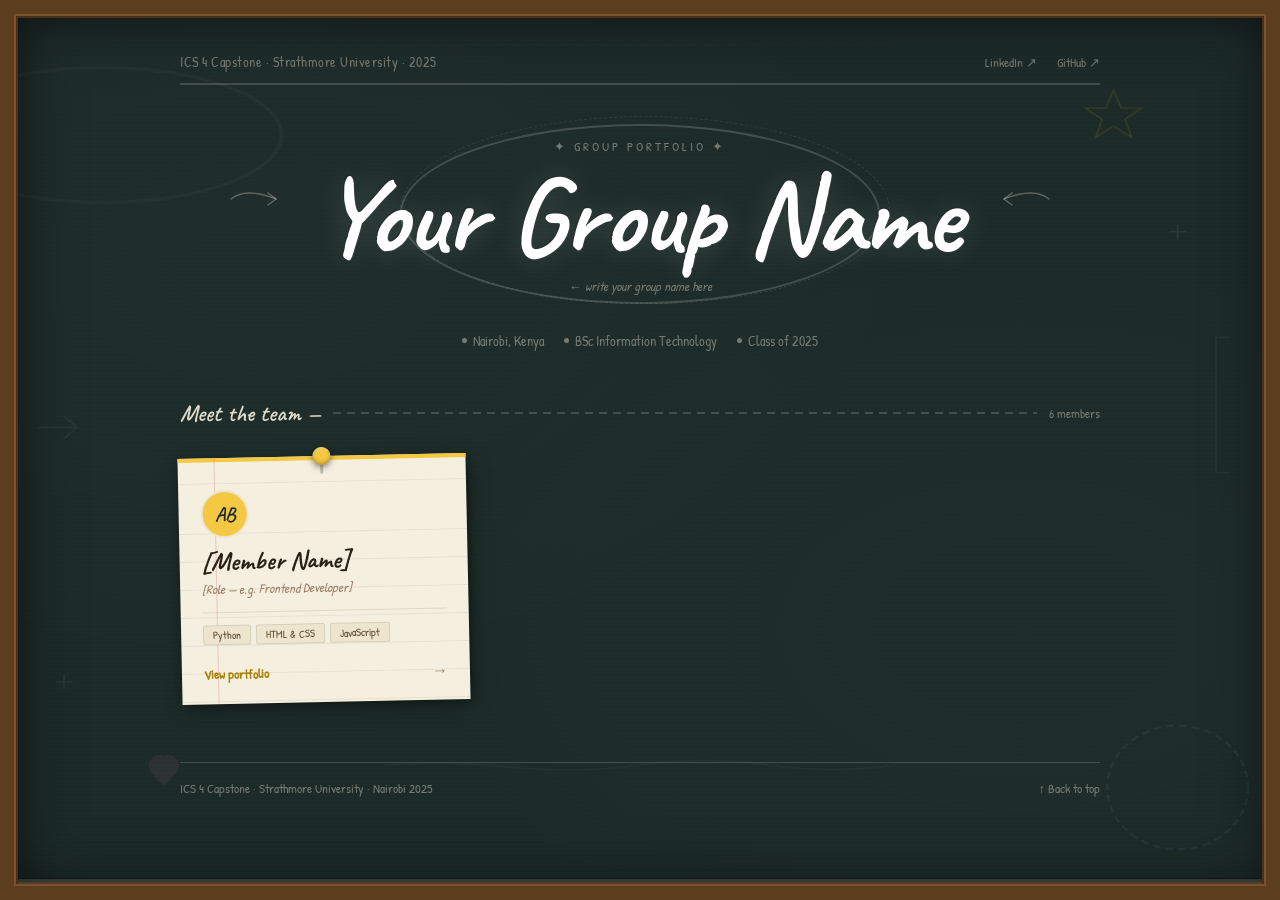
==== index.html @ 607062dc "Adding the index file" ====
<!DOCTYPE html>
<html lang="en">
<head>
  <meta charset="UTF-8">
  <meta name="viewport" content="width=device-width, initial-scale=1.0">
  <title>ICS 4 Capstone 2025 — Group Portfolio</title>
  <link rel="preconnect" href="https://fonts.googleapis.com">
  <link rel="preconnect" href="https://fonts.gstatic.com" crossorigin>
  <link href="https://fonts.googleapis.com/css2?family=Caveat:wght@400;500;600;700&family=Karla:ital,wght@0,300;0,400;0,500;0,600;1,300;1,400&family=Patrick+Hand&display=swap" rel="stylesheet">
  <style>
    *, *::before, *::after { box-sizing: border-box; margin: 0; padding: 0; }

    :root {
      --board:     #1C2B28;
      --board2:    #243330;
      --board3:    #2D3E3A;
      --chalk:     rgba(245,239,224,0.90);
      --chalk-dim: rgba(245,239,224,0.40);
      --chalk-faint: rgba(245,239,224,0.18);
      --card:      #F5EFE0;
      --card2:     #EDE5CE;
      --card-ink:  #2A1F14;
      --card-ink2: #5C4A35;
      --card-ink3: #9C8068;

      /* Chalk colours — one per member */
      --k1: #F4C842;   /* yellow chalk  */
      --k2: #F07B5A;   /* orange chalk  */
      --k3: #82D9B4;   /* mint chalk    */
      --k4: #8BBFE8;   /* blue chalk    */
      --k5: #D98BE0;   /* lavender chalk*/
      --k6: #F08BA8;   /* pink chalk    */
    }

    html { scroll-behavior: smooth; }

    body {
      font-family: 'Karla', system-ui, sans-serif;
      background: var(--board);
      color: var(--chalk);
      min-height: 100vh;
      -webkit-font-smoothing: antialiased;
      overflow-x: hidden;
      /* Chalkboard texture: subtle noise via repeating gradients */
      background-image:
        radial-gradient(ellipse at 20% 30%, rgba(255,255,255,0.015) 0%, transparent 50%),
        radial-gradient(ellipse at 80% 70%, rgba(255,255,255,0.010) 0%, transparent 50%),
        repeating-linear-gradient(
          0deg,
          transparent,
          transparent 3px,
          rgba(255,255,255,0.006) 3px,
          rgba(255,255,255,0.006) 4px
        );
    }

    /* ── CHALK SMUDGE LAYER (decorative bg marks) ───────────────────────────── */
    .smudges {
      position: fixed;
      inset: 0;
      pointer-events: none;
      z-index: 0;
      overflow: hidden;
    }

    /* ── BOARD FRAME ─────────────────────────────────────────────────────────── */
    /* Wooden frame effect — border + inner shadow */
    body::before {
      content: '';
      position: fixed;
      inset: 0;
      box-shadow:
        inset 0 0 0 14px #5C3D1E,
        inset 0 0 0 16px #7A5230,
        inset 0 0 0 18px #4A3018,
        inset 18px 18px 60px rgba(0,0,0,0.5),
        inset -18px -18px 60px rgba(0,0,0,0.35);
      pointer-events: none;
      z-index: 200;
    }

    /* ── CHALK TRAY LINE at bottom ───────────────────────────────────────────── */
    body::after {
      content: '';
      position: fixed;
      bottom: 18px; left: 18px; right: 18px;
      height: 3px;
      background: rgba(245,239,224,0.12);
      box-shadow: 0 2px 0 rgba(245,239,224,0.06), 0 -1px 0 rgba(0,0,0,0.3);
      z-index: 201;
    }

    /* ── MAIN WRAP ───────────────────────────────────────────────────────────── */
    .board-wrap {
      position: relative;
      z-index: 5;
      max-width: 1000px;
      margin: 0 auto;
      padding: 52px 40px 72px;
    }

    /* ── HEADER — chalked programme label ────────────────────────────────────── */
    .board-header {
      display: flex;
      align-items: center;
      justify-content: space-between;
      margin-bottom: 12px;
      padding-bottom: 12px;
      border-bottom: 2px solid var(--chalk-faint);
    }

    .prog-label {
      font-family: 'Patrick Hand', cursive;
      font-size: 14px;
      color: var(--chalk-dim);
      letter-spacing: 0.5px;
    }

    .header-links {
      display: flex;
      gap: 20px;
    }

    .header-link {
      font-family: 'Patrick Hand', cursive;
      font-size: 13px;
      color: var(--chalk-dim);
      text-decoration: none;
      position: relative;
    }

    /* Chalk underline on hover */
    .header-link::after {
      content: '';
      position: absolute;
      bottom: -2px; left: 0; right: 0;
      height: 1.5px;
      background: var(--chalk-dim);
      transform: scaleX(0);
      transition: transform 0.2s;
    }
    .header-link:hover { color: var(--chalk); }
    .header-link:hover::after { transform: scaleX(1); }

    /* ── GROUP NAME — centrepiece ─────────────────────────────────────────────── */
    .centrepiece {
      text-align: center;
      padding: 40px 20px 36px;
      position: relative;
    }

    /* Decorative chalk circle behind group name */
    .centrepiece::before {
      content: '';
      position: absolute;
      top: 50%; left: 50%;
      transform: translate(-50%, -50%);
      width: min(480px, 90%);
      height: 180px;
      border: 2px solid var(--chalk-faint);
      border-radius: 50%;
    }

    /* Second wobbly circle — slightly offset, hand-drawn feel */
    .centrepiece::after {
      content: '';
      position: absolute;
      top: 50%; left: 50%;
      transform: translate(-49%, -52%);
      width: min(490px, 92%);
      height: 188px;
      border: 1px dashed rgba(245,239,224,0.10);
      border-radius: 50%;
    }

    .centre-kicker {
      font-family: 'Patrick Hand', cursive;
      font-size: 13px;
      color: var(--chalk-dim);
      letter-spacing: 3px;
      text-transform: uppercase;
      margin-bottom: 6px;
      position: relative; z-index: 2;
    }

    .group-name {
      font-family: 'Caveat', cursive;
      font-size: clamp(56px, 11vw, 110px);
      font-weight: 700;
      color: #FFFFFF;
      line-height: 1.0;
      letter-spacing: -1px;
      position: relative; z-index: 2;
      /* Chalk texture: slight text-shadow layering */
      text-shadow:
        0 0 30px rgba(255,255,255,0.15),
        1px 1px 0 rgba(255,255,255,0.04),
        -1px -1px 0 rgba(0,0,0,0.2);
      margin-bottom: 6px;
    }

    .group-hint {
      font-family: 'Patrick Hand', cursive;
      font-size: 13px;
      color: var(--chalk-dim);
      font-style: italic;
      position: relative; z-index: 2;
    }

    /* ── CHALK DOODLE SVGs (decorative) ──────────────────────────────────────── */
    .doodle {
      position: absolute;
      pointer-events: none;
      z-index: 3;
    }

    /* ── META TAGS row ───────────────────────────────────────────────────────── */
    .meta-row {
      display: flex;
      align-items: center;
      justify-content: center;
      gap: 20px;
      margin: 0 0 48px;
      flex-wrap: wrap;
    }

    .meta-item {
      font-family: 'Patrick Hand', cursive;
      font-size: 14px;
      color: var(--chalk-dim);
      display: flex;
      align-items: center;
      gap: 6px;
    }

    .meta-dot {
      display: inline-block;
      width: 5px; height: 5px;
      border-radius: 50%;
      background: var(--chalk-dim);
      flex-shrink: 0;
    }

    /* ── SECTION LABEL ───────────────────────────────────────────────────────── */
    .section-label-row {
      display: flex;
      align-items: center;
      gap: 12px;
      margin-bottom: 28px;
    }

    .section-label {
      font-family: 'Caveat', cursive;
      font-size: 24px;
      font-weight: 600;
      color: var(--chalk);
      white-space: nowrap;
    }

    .section-rule {
      flex: 1;
      height: 1.5px;
      /* Dashed chalk line */
      background: repeating-linear-gradient(
        90deg,
        var(--chalk-faint) 0px,
        var(--chalk-faint) 8px,
        transparent 8px,
        transparent 14px
      );
    }

    .section-count {
      font-family: 'Patrick Hand', cursive;
      font-size: 13px;
      color: var(--chalk-dim);
    }

    /* ── CARDS GRID ──────────────────────────────────────────────────────────── */
    .cards-grid {
      display: grid;
      grid-template-columns: repeat(auto-fill, minmax(270px, 1fr));
      gap: 28px;
    }

    /* ── CARD — index card pinned to board ───────────────────────────────────── */
    .card {
      background: var(--card);
      position: relative;
      padding: 32px 22px 20px;
      text-decoration: none;
      display: flex;
      flex-direction: column;
      gap: 0;
      /* Slightly rotated — hand-pinned feel. Each card has a different rotation */
      box-shadow:
        2px 3px 12px rgba(0,0,0,0.35),
        4px 6px 24px rgba(0,0,0,0.20);
      transition: transform 0.2s ease, box-shadow 0.2s ease;
    }

    /* Alternating card rotations */
    .card:nth-child(1) { transform: rotate(-1.2deg); }
    .card:nth-child(2) { transform: rotate(0.8deg); }
    .card:nth-child(3) { transform: rotate(-0.5deg); }
    .card:nth-child(4) { transform: rotate(1.5deg); }
    .card:nth-child(5) { transform: rotate(-1.0deg); }
    .card:nth-child(6) { transform: rotate(0.6deg); }

    .card:hover {
      transform: rotate(0deg) translateY(-6px) scale(1.02);
      box-shadow:
        4px 8px 24px rgba(0,0,0,0.45),
        8px 16px 48px rgba(0,0,0,0.25);
      z-index: 10;
    }

    /* Thumbtack — pure CSS pin */
    .card::before {
      content: '';
      position: absolute;
      top: -9px;
      left: 50%;
      transform: translateX(-50%);
      width: 18px;
      height: 18px;
      border-radius: 50%;
      background: var(--pin-col, #F4C842);
      box-shadow:
        0 2px 6px rgba(0,0,0,0.5),
        inset 0 -2px 4px rgba(0,0,0,0.25),
        inset 0 1px 2px rgba(255,255,255,0.4);
      z-index: 5;
    }

    /* Pin shaft shadow */
    .card::after {
      content: '';
      position: absolute;
      top: 8px;
      left: 50%;
      transform: translateX(-50%);
      width: 3px;
      height: 10px;
      background: rgba(0,0,0,0.2);
      border-radius: 0 0 2px 2px;
      z-index: 4;
    }

    /* Coloured top stripe on each card */
    .card-stripe {
      position: absolute;
      top: 0; left: 0; right: 0;
      height: 4px;
      background: var(--pin-col, #F4C842);
    }

    /* Lined paper effect inside card */
    .card-lines {
      position: absolute;
      inset: 0;
      pointer-events: none;
      background: repeating-linear-gradient(
        to bottom,
        transparent,
        transparent 27px,
        rgba(0,0,0,0.06) 27px,
        rgba(0,0,0,0.06) 28px
      );
      background-position: 0 48px;
    }

    /* Red margin line */
    .card-margin {
      position: absolute;
      top: 0; bottom: 0;
      left: 36px;
      width: 1px;
      background: rgba(220,80,80,0.25);
    }

    /* Card content */
    .card-content { position: relative; z-index: 2; }

    /* Avatar + initials */
    .card-avatar {
      width: 48px;
      height: 48px;
      border-radius: 50%;
      background: var(--pin-col, #F4C842);
      display: flex;
      align-items: center;
      justify-content: center;
      font-family: 'Caveat', cursive;
      font-size: 20px;
      font-weight: 700;
      color: var(--board);
      margin-bottom: 10px;
      border: 2px solid var(--card2);
      overflow: hidden;
    }

    .card-avatar img {
      width: 100%; height: 100%;
      object-fit: cover;
      display: block;
    }

    .card-name {
      font-family: 'Caveat', cursive;
      font-size: 26px;
      font-weight: 700;
      color: var(--card-ink);
      line-height: 1.1;
      margin-bottom: 3px;
    }

    .card-role {
      font-family: 'Patrick Hand', cursive;
      font-size: 13px;
      color: var(--card-ink3);
      margin-bottom: 14px;
      font-style: italic;
    }

    .card-divider {
      width: 100%;
      height: 1px;
      background: rgba(0,0,0,0.1);
      margin-bottom: 12px;
    }

    .card-tags {
      display: flex;
      flex-wrap: wrap;
      gap: 5px;
      margin-bottom: 16px;
    }

    .card-tag {
      font-family: 'Patrick Hand', cursive;
      font-size: 11px;
      color: var(--card-ink2);
      background: var(--card2);
      border: 1px solid rgba(0,0,0,0.10);
      padding: 2px 9px;
      border-radius: 2px;
    }

    .card-cta {
      display: flex;
      align-items: center;
      justify-content: space-between;
      margin-top: auto;
      padding-top: 4px;
    }

    .card-cta-text {
      font-family: 'Patrick Hand', cursive;
      font-size: 13px;
      font-weight: 600;
      color: var(--pin-col, #F4C842);
      /* Override yellow on cream */
      filter: brightness(0.65) saturate(1.4);
    }

    .card-arrow {
      font-family: 'Karla', sans-serif;
      font-size: 16px;
      color: var(--card-ink3);
      transition: transform 0.15s;
    }

    .card:hover .card-arrow { transform: translateX(4px); }

    /* ── FOOTER ──────────────────────────────────────────────────────────────── */
    .board-footer {
      margin-top: 60px;
      padding-top: 16px;
      border-top: 1.5px solid var(--chalk-faint);
      display: flex;
      align-items: center;
      justify-content: space-between;
      flex-wrap: wrap;
      gap: 10px;
    }

    .footer-copy {
      font-family: 'Patrick Hand', cursive;
      font-size: 13px;
      color: var(--chalk-dim);
    }

    .footer-back {
      font-family: 'Patrick Hand', cursive;
      font-size: 13px;
      color: var(--chalk-dim);
      text-decoration: none;
    }

    .footer-back:hover { color: var(--chalk); }

    /* ── RESPONSIVE ──────────────────────────────────────────────────────────── */
    @media (max-width: 600px) {
      .board-wrap { padding: 40px 24px 60px; }
      .cards-grid { grid-template-columns: 1fr; gap: 36px; }
      .centrepiece::before, .centrepiece::after { display: none; }
    }

    @media (prefers-reduced-motion: reduce) {
      .card { transition: none; transform: none !important; }
      .card-arrow { transition: none; }
      .header-link::after { transition: none; }
    }
  </style>
</head>
<body>

<!-- Smudge layer -->
<div class="smudges" aria-hidden="true">
  <!-- Chalk smudges — large blurred SVG marks -->
  <svg width="100%" height="100%" viewBox="0 0 1000 800" preserveAspectRatio="none" opacity="0.4">
    <!-- Top-left chalk smudge -->
    <ellipse cx="80" cy="120" rx="140" ry="60" fill="none" stroke="rgba(245,239,224,0.08)" stroke-width="3"/>
    <!-- Star doodle top-right -->
    <path d="M870 80 L876 96 L892 96 L879 106 L884 122 L870 112 L856 122 L861 106 L848 96 L864 96 Z"
          fill="none" stroke="rgba(244,200,66,0.25)" stroke-width="1.5"/>
    <!-- Arrow doodle left side -->
    <path d="M30 380 L60 380 M50 370 L60 380 L50 390" stroke="rgba(245,239,224,0.15)" stroke-width="1.5" fill="none" stroke-linecap="round"/>
    <!-- Underline squiggle centre-bottom -->
    <path d="M300 680 Q350 676 400 682 Q450 688 500 680 Q550 672 600 680 Q650 688 700 680"
          stroke="rgba(245,239,224,0.10)" stroke-width="1.5" fill="none"/>
    <!-- Circle doodle bottom-right -->
    <circle cx="920" cy="700" r="55" fill="none" stroke="rgba(139,191,232,0.18)" stroke-width="2" stroke-dasharray="6 4"/>
    <!-- Plus marks -->
    <path d="M920 200 L920 212 M914 206 L926 206" stroke="rgba(245,239,224,0.18)" stroke-width="1.5" stroke-linecap="round"/>
    <path d="M50 600 L50 612 M44 606 L56 606" stroke="rgba(245,239,224,0.15)" stroke-width="1.5" stroke-linecap="round"/>
    <!-- Dotted line top -->
    <line x1="200" y1="40" x2="700" y2="40" stroke="rgba(245,239,224,0.07)" stroke-width="1" stroke-dasharray="4 6"/>
    <!-- Small hearts -->
    <path d="M140 680 C140 675 133 668 128 672 C123 668 116 675 116 680 C116 688 128 698 128 698 C128 698 140 688 140 680Z"
          fill="rgba(240,139,168,0.20)"/>
    <!-- Bracket doodle -->
    <path d="M960 300 L950 300 L950 420 L960 420" stroke="rgba(245,239,224,0.10)" stroke-width="1.5" fill="none" stroke-linecap="round"/>
  </svg>
</div>

<div class="board-wrap">

  <!-- Header -->
  <header class="board-header">
    <span class="prog-label">ICS 4 Capstone · Strathmore University · 2025</span>
    <nav class="header-links">
      <a href="[Your LinkedIn URL]" target="_blank" rel="noopener" class="header-link">LinkedIn ↗</a>
      <a href="https://github.com/[your-username]" target="_blank" rel="noopener" class="header-link">GitHub ↗</a>
    </nav>
  </header>

  <!-- Centrepiece group name -->
  <div class="centrepiece">

    <!-- Chalk doodle arrows flanking the name -->
    <svg class="doodle" style="left:5%;top:35%;width:60px;height:40px" viewBox="0 0 60 40" fill="none" aria-hidden="true">
      <path d="M5 20 Q20 8 50 20" stroke="rgba(245,239,224,0.3)" stroke-width="1.5" stroke-linecap="round"/>
      <path d="M42 14 L50 20 L42 26" stroke="rgba(245,239,224,0.3)" stroke-width="1.5" stroke-linecap="round" stroke-linejoin="round"/>
    </svg>
    <svg class="doodle" style="right:5%;top:35%;width:60px;height:40px" viewBox="0 0 60 40" fill="none" aria-hidden="true">
      <path d="M55 20 Q40 8 10 20" stroke="rgba(245,239,224,0.3)" stroke-width="1.5" stroke-linecap="round"/>
      <path d="M18 14 L10 20 L18 26" stroke="rgba(245,239,224,0.3)" stroke-width="1.5" stroke-linecap="round" stroke-linejoin="round"/>
    </svg>

    <p class="centre-kicker">✦ Group Portfolio ✦</p>

    <!--
      ╔════════════════════════════════════════════════════╗
      ║  Replace "Your Group Name" with your group name.  ║
      ║  Keep it short — 1 to 3 words works best.         ║
      ╚════════════════════════════════════════════════════╝
    -->
    <h1 class="group-name">Your Group Name</h1>
    <p class="group-hint">← write your group name here</p>
  </div>

  <!-- Meta info row -->
  <div class="meta-row">
    <span class="meta-item"><span class="meta-dot"></span> Nairobi, Kenya</span>
    <span class="meta-item"><span class="meta-dot"></span> BSc Information Technology</span>
    <span class="meta-item"><span class="meta-dot"></span> Class of 2025</span>
  </div>

  <!-- Section label -->
  <div class="section-label-row">
    <span class="section-label">Meet the team —</span>
    <div class="section-rule" aria-hidden="true"></div>
    <!--
      Update the number below to match how many members are in your group
    -->
    <span class="section-count">6 members</span>
  </div>

  <!-- Cards grid -->
  <!--
    ╔═══════════════════════════════════════════════════════════════════╗
    ║  HOW TO CUSTOMISE EACH CARD:                                     ║
    ║  1. Change --pin-col to any colour for the thumbtack + stripe    ║
    ║  2. Change the two-letter initials inside .card-avatar           ║
    ║  3. Replace [Member Name], [Role], and the tech tags             ║
    ║  4. Update href to that member's about-me.html file              ║
    ║  5. To add a real photo: put <img> inside .card-avatar           ║
    ╚═══════════════════════════════════════════════════════════════════╝
  -->
  <div class="cards-grid">

    <!-- Member 1 -->
    <a class="card" href="member-1/about-me.html" style="--pin-col: var(--k1)">
      <div class="card-stripe"></div>
      <div class="card-lines" aria-hidden="true"></div>
      <div class="card-margin" aria-hidden="true"></div>
      <div class="card-content">
        <div class="card-avatar">AB</div>
        <p class="card-name">[Member Name]</p>
        <p class="card-role">[Role — e.g. Frontend Developer]</p>
        <div class="card-divider"></div>
        <div class="card-tags">
          <span class="card-tag">Python</span>
          <span class="card-tag">HTML & CSS</span>
          <span class="card-tag">JavaScript</span>
        </div>
        <div class="card-cta">
          <span class="card-cta-text">View portfolio</span>
          <span class="card-arrow">→</span>
        </div>
      </div>
    </a>

    

  </div><!-- /cards-grid -->

  <!-- Footer -->
  <footer class="board-footer">
    <span class="footer-copy">ICS 4 Capstone · Strathmore University · Nairobi 2025</span>
    <a href="#" class="footer-back">↑ Back to top</a>
  </footer>

</div><!-- /board-wrap -->

</body>
</html>
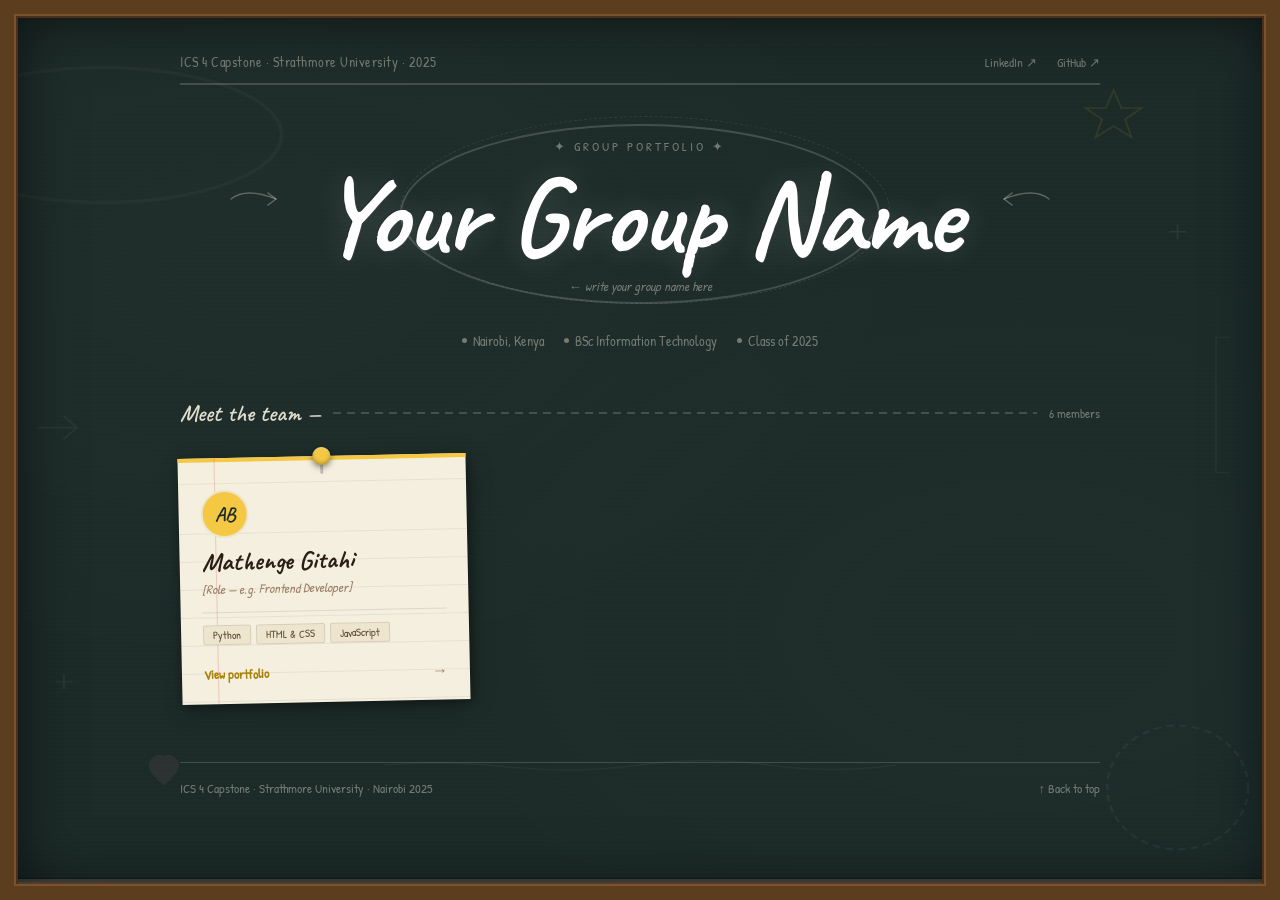
==== commit 4cdd17a1: "Adding my profile to the index" ====
--- a/index.html
+++ b/index.html
@@ -612,13 +612,13 @@
   <div class="cards-grid">
 
     <!-- Member 1 -->
-    <a class="card" href="member-1/about-me.html" style="--pin-col: var(--k1)">
+    <a class="card" href="mathenge_profile.html" style="--pin-col: var(--k1)">
       <div class="card-stripe"></div>
       <div class="card-lines" aria-hidden="true"></div>
       <div class="card-margin" aria-hidden="true"></div>
       <div class="card-content">
         <div class="card-avatar">AB</div>
-        <p class="card-name">[Member Name]</p>
+        <p class="card-name">Mathenge Gitahi</p>
         <p class="card-role">[Role — e.g. Frontend Developer]</p>
         <div class="card-divider"></div>
         <div class="card-tags">
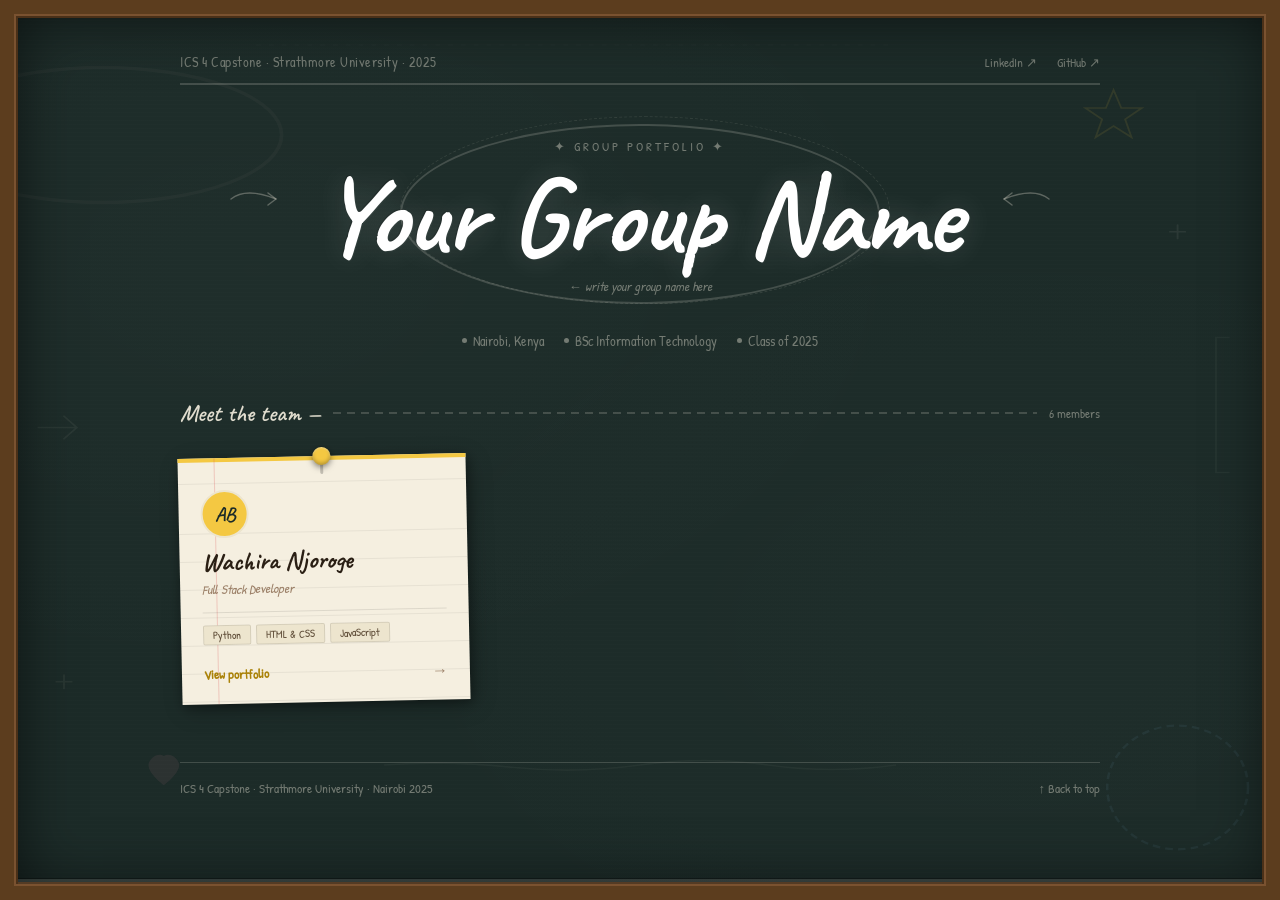
==== commit 7d6150c2: "Update Member Details: Wachira Njoroge" ====
--- a/index.html
+++ b/index.html
@@ -612,14 +612,14 @@
   <div class="cards-grid">
 
     <!-- Member 1 -->
-    <a class="card" href="mathenge_profile.html" style="--pin-col: var(--k1)">
+    <a class="card" href="Wachira_profile.html" style="--pin-col: var(--k1)">
       <div class="card-stripe"></div>
       <div class="card-lines" aria-hidden="true"></div>
       <div class="card-margin" aria-hidden="true"></div>
       <div class="card-content">
         <div class="card-avatar">AB</div>
-        <p class="card-name">Mathenge Gitahi</p>
-        <p class="card-role">[Role — e.g. Frontend Developer]</p>
+        <p class="card-name">Wachira Njoroge</p>
+        <p class="card-role">Full Stack Developer</p>
         <div class="card-divider"></div>
         <div class="card-tags">
           <span class="card-tag">Python</span>
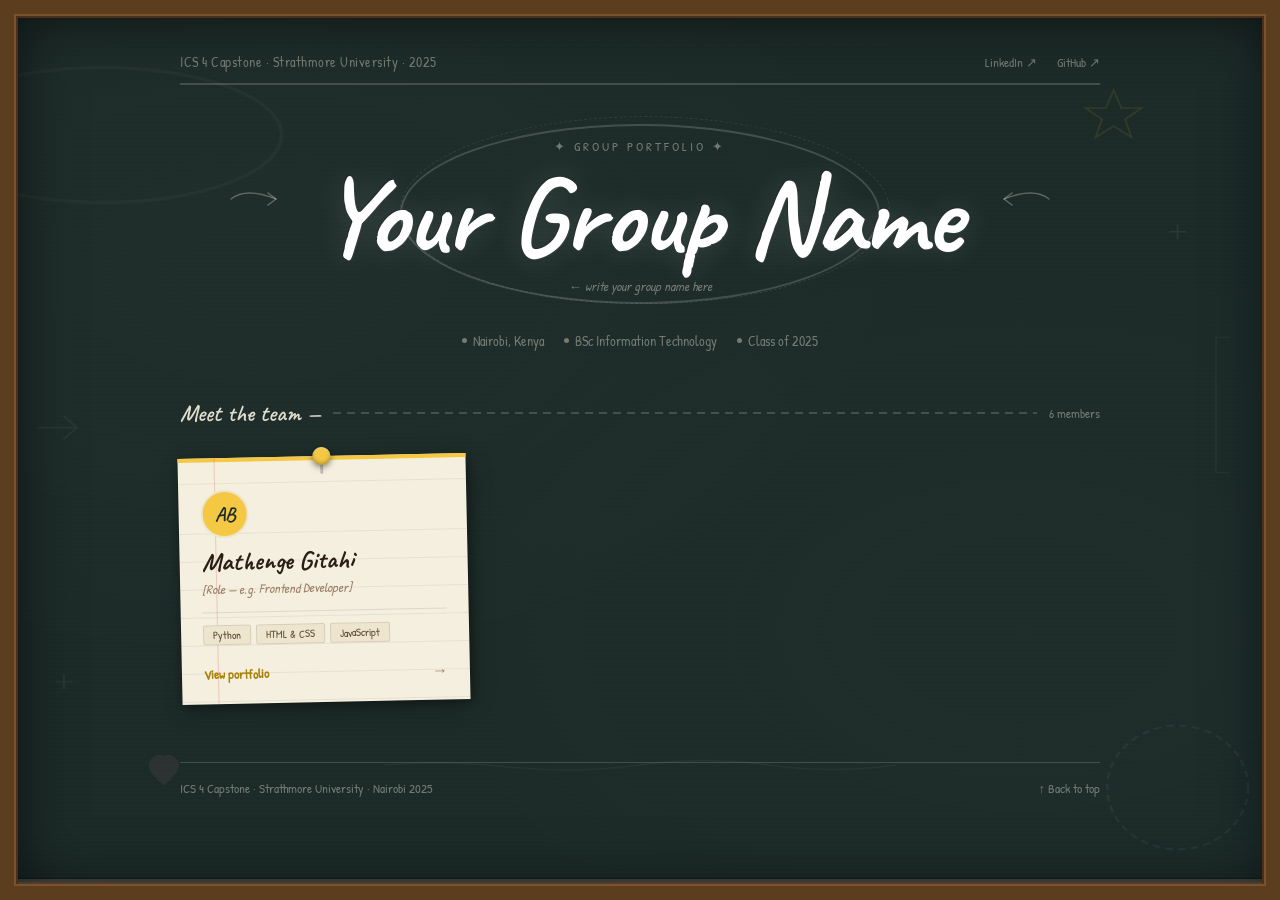
==== commit e2b01062: "Merge pull request #11 from IS-PROJECT-2026/feat/index_mathenge_edits Feat/index mathenge edits" ====
--- a/index.html
+++ b/index.html
@@ -612,14 +612,14 @@
   <div class="cards-grid">
 
     <!-- Member 1 -->
-    <a class="card" href="Wachira_profile.html" style="--pin-col: var(--k1)">
+    <a class="card" href="mathenge_profile.html" style="--pin-col: var(--k1)">
       <div class="card-stripe"></div>
       <div class="card-lines" aria-hidden="true"></div>
       <div class="card-margin" aria-hidden="true"></div>
       <div class="card-content">
         <div class="card-avatar">AB</div>
-        <p class="card-name">Wachira Njoroge</p>
-        <p class="card-role">Full Stack Developer</p>
+        <p class="card-name">Mathenge Gitahi</p>
+        <p class="card-role">[Role — e.g. Frontend Developer]</p>
         <div class="card-divider"></div>
         <div class="card-tags">
           <span class="card-tag">Python</span>
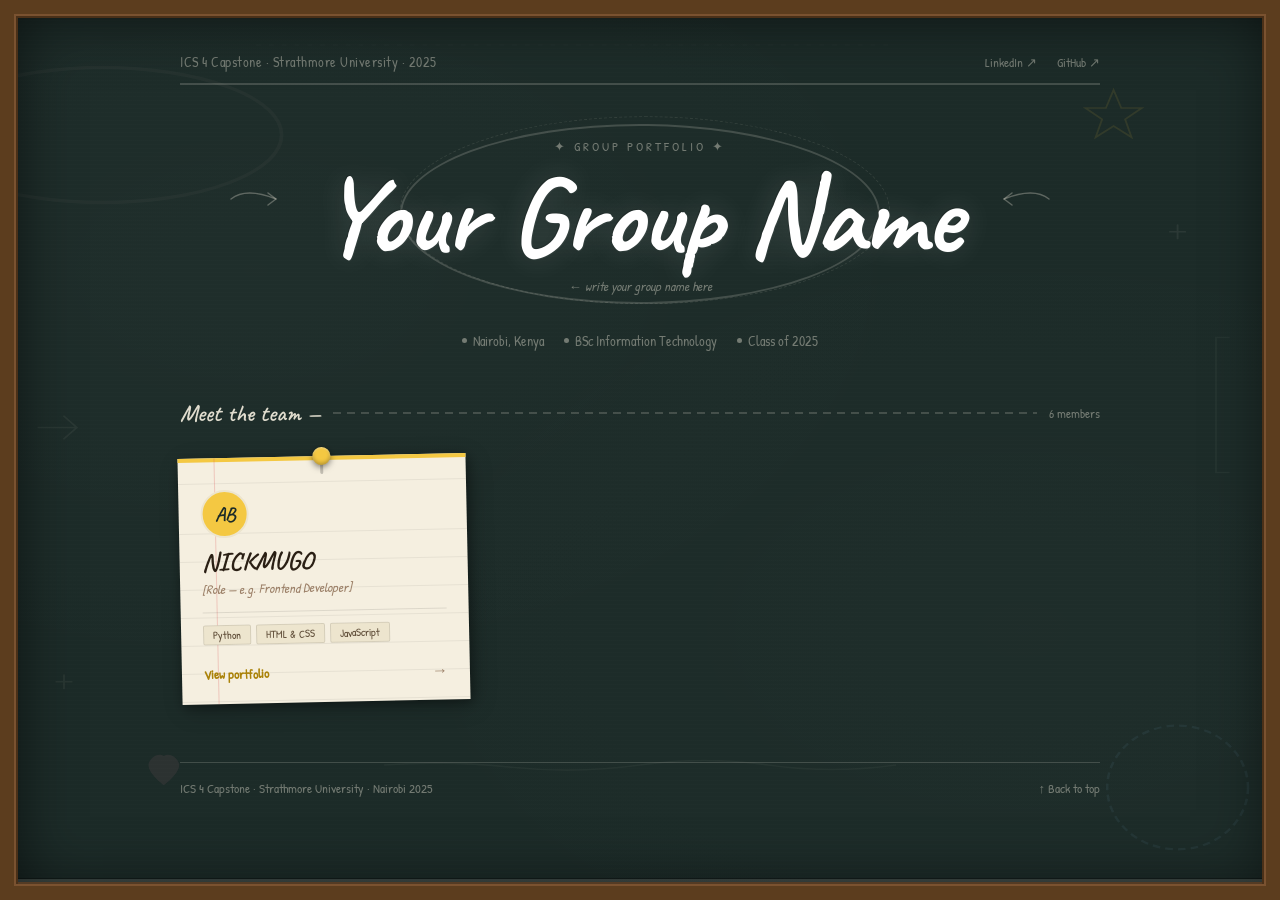
==== commit 6e500ff8: "Update(about_us.html): Update nickmugo_profile link" ====
--- a/index.html
+++ b/index.html
@@ -612,13 +612,13 @@
   <div class="cards-grid">
 
     <!-- Member 1 -->
-    <a class="card" href="mathenge_profile.html" style="--pin-col: var(--k1)">
+    <a class="card" href="nickmugo_profile.html" style="--pin-col: var(--k1)">
       <div class="card-stripe"></div>
       <div class="card-lines" aria-hidden="true"></div>
       <div class="card-margin" aria-hidden="true"></div>
       <div class="card-content">
         <div class="card-avatar">AB</div>
-        <p class="card-name">Mathenge Gitahi</p>
+        <p class="card-name">NICKMUGO</p>
         <p class="card-role">[Role — e.g. Frontend Developer]</p>
         <div class="card-divider"></div>
         <div class="card-tags">
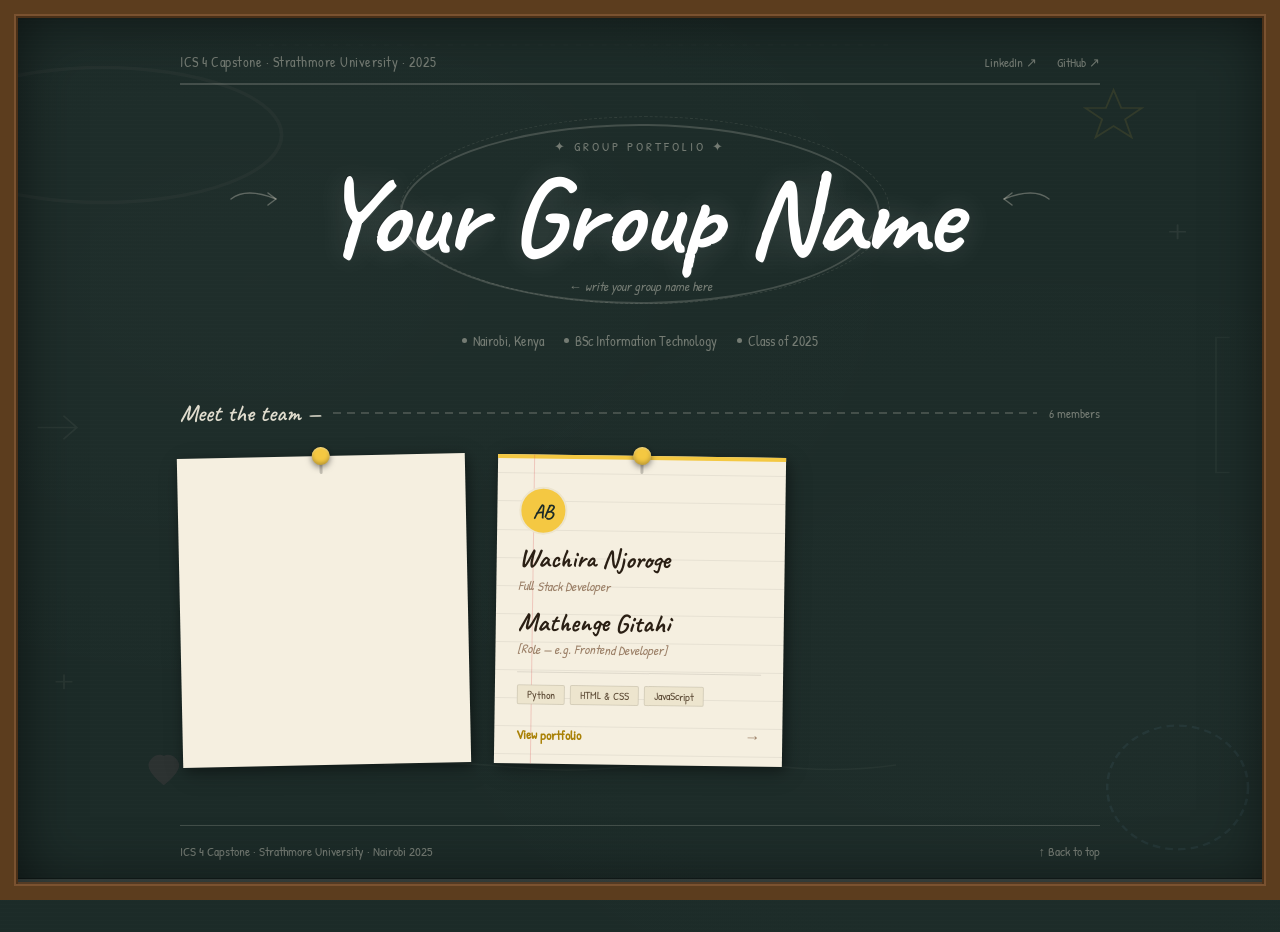
==== commit e2a64e2f: "Merge branch 'main' of https://github.com/IS-PROJECT-2026/MicroGit-Associates into feat/index_wachir" ====
--- a/index.html
+++ b/index.html
@@ -612,13 +612,16 @@
   <div class="cards-grid">
 
     <!-- Member 1 -->
-    <a class="card" href="nickmugo_profile.html" style="--pin-col: var(--k1)">
+    <a class="card" href="Wachira_profile.html" style="--pin-col: var(--k1)">
+    <a class="card" href="mathenge_profile.html" style="--pin-col: var(--k1)">
       <div class="card-stripe"></div>
       <div class="card-lines" aria-hidden="true"></div>
       <div class="card-margin" aria-hidden="true"></div>
       <div class="card-content">
         <div class="card-avatar">AB</div>
-        <p class="card-name">NICKMUGO</p>
+        <p class="card-name">Wachira Njoroge</p>
+        <p class="card-role">Full Stack Developer</p>
+        <p class="card-name">Mathenge Gitahi</p>
         <p class="card-role">[Role — e.g. Frontend Developer]</p>
         <div class="card-divider"></div>
         <div class="card-tags">
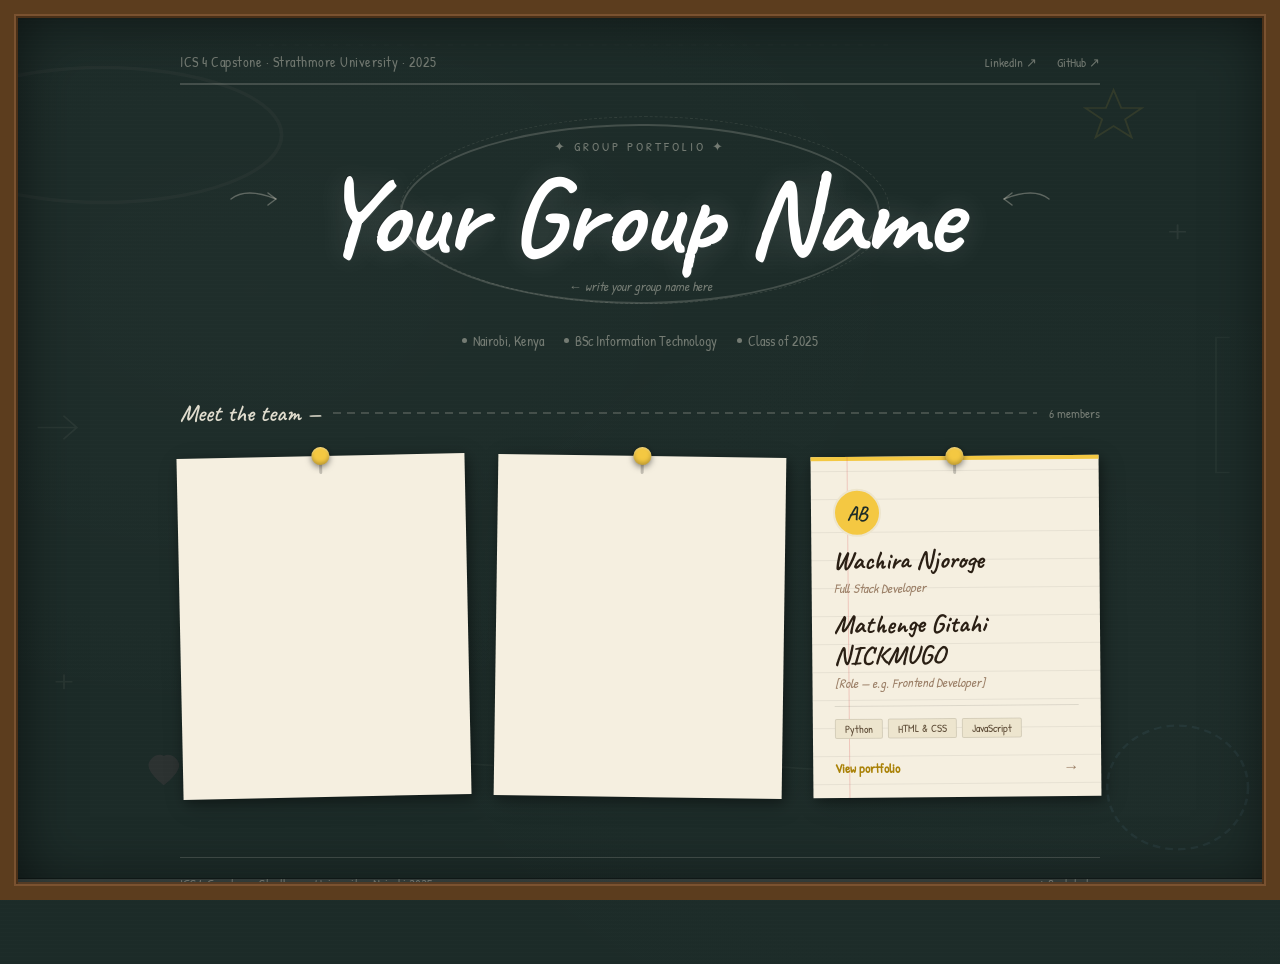
==== commit 23bc4de5: "Merge branch 'main' of https://github.com/IS-PROJECT-2026/MicroGit-Associates into feat/index_wachir" ====
--- a/index.html
+++ b/index.html
@@ -614,6 +614,7 @@
     <!-- Member 1 -->
     <a class="card" href="Wachira_profile.html" style="--pin-col: var(--k1)">
     <a class="card" href="mathenge_profile.html" style="--pin-col: var(--k1)">
+    <a class="card" href="nickmugo_profile.html" style="--pin-col: var(--k1)">
       <div class="card-stripe"></div>
       <div class="card-lines" aria-hidden="true"></div>
       <div class="card-margin" aria-hidden="true"></div>
@@ -622,6 +623,7 @@
         <p class="card-name">Wachira Njoroge</p>
         <p class="card-role">Full Stack Developer</p>
         <p class="card-name">Mathenge Gitahi</p>
+        <p class="card-name">NICKMUGO</p>
         <p class="card-role">[Role — e.g. Frontend Developer]</p>
         <div class="card-divider"></div>
         <div class="card-tags">
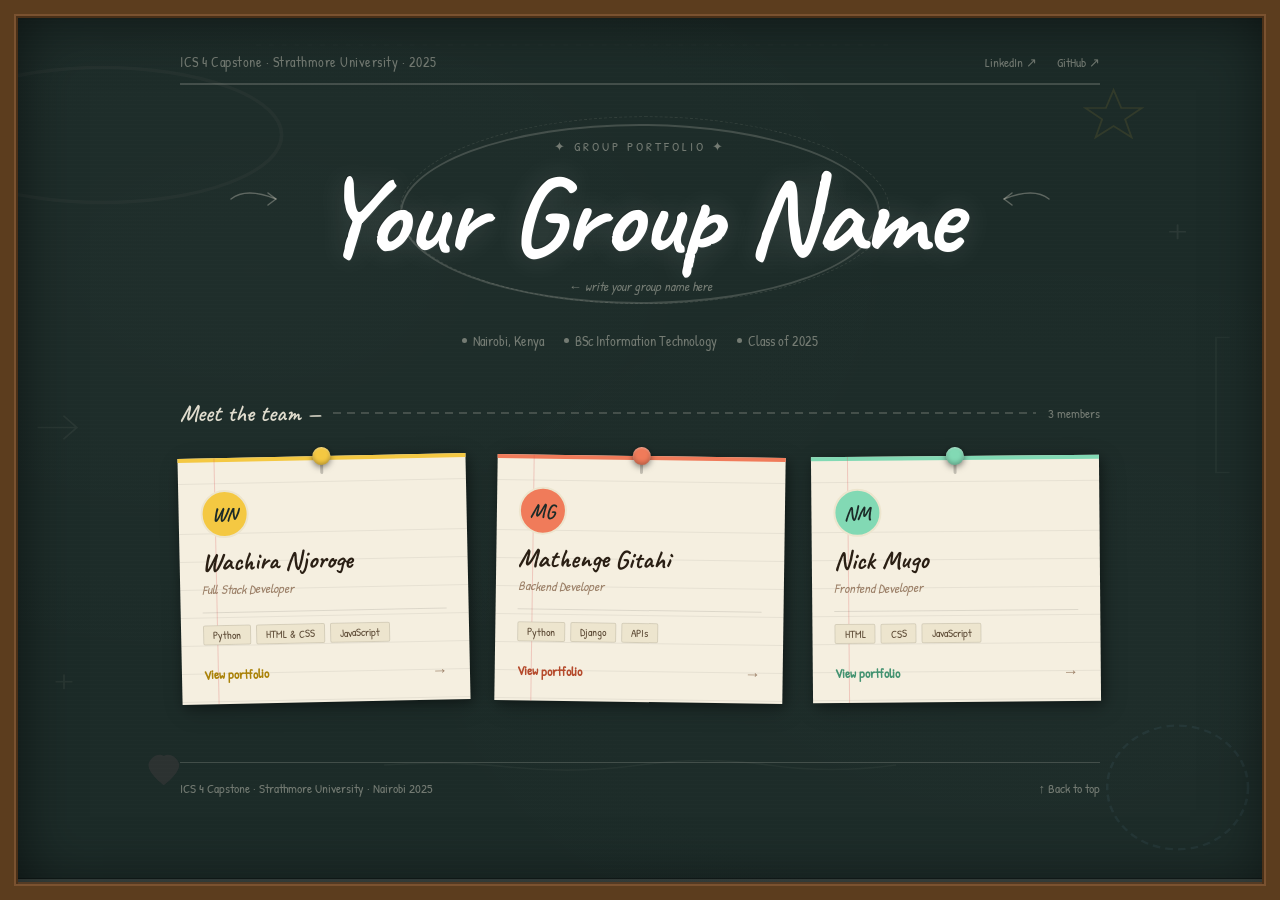
==== commit 48bc11bc: "Update: Split merged cards" ====
--- a/index.html
+++ b/index.html
@@ -595,7 +595,7 @@
     <!--
       Update the number below to match how many members are in your group
     -->
-    <span class="section-count">6 members</span>
+    <span class="section-count">3 members</span>
   </div>
 
   <!-- Cards grid -->
@@ -613,18 +613,13 @@
 
     <!-- Member 1 -->
     <a class="card" href="Wachira_profile.html" style="--pin-col: var(--k1)">
-    <a class="card" href="mathenge_profile.html" style="--pin-col: var(--k1)">
-    <a class="card" href="nickmugo_profile.html" style="--pin-col: var(--k1)">
       <div class="card-stripe"></div>
       <div class="card-lines" aria-hidden="true"></div>
       <div class="card-margin" aria-hidden="true"></div>
       <div class="card-content">
-        <div class="card-avatar">AB</div>
+        <div class="card-avatar">WN</div>
         <p class="card-name">Wachira Njoroge</p>
         <p class="card-role">Full Stack Developer</p>
-        <p class="card-name">Mathenge Gitahi</p>
-        <p class="card-name">NICKMUGO</p>
-        <p class="card-role">[Role — e.g. Frontend Developer]</p>
         <div class="card-divider"></div>
         <div class="card-tags">
           <span class="card-tag">Python</span>
@@ -638,6 +633,50 @@
       </div>
     </a>
 
+    <!-- Member 2 -->
+    <a class="card" href="mathenge_profile.html" style="--pin-col: var(--k2)">
+      <div class="card-stripe"></div>
+      <div class="card-lines" aria-hidden="true"></div>
+      <div class="card-margin" aria-hidden="true"></div>
+      <div class="card-content">
+        <div class="card-avatar">MG</div>
+        <p class="card-name">Mathenge Gitahi</p>
+        <p class="card-role">Backend Developer</p>
+        <div class="card-divider"></div>
+        <div class="card-tags">
+          <span class="card-tag">Python</span>
+          <span class="card-tag">Django</span>
+          <span class="card-tag">APIs</span>
+        </div>
+        <div class="card-cta">
+          <span class="card-cta-text">View portfolio</span>
+          <span class="card-arrow">→</span>
+        </div>
+      </div>
+    </a>
+
+    <!-- Member 3 -->
+    <a class="card" href="nickmugo_profile.html" style="--pin-col: var(--k3)">
+      <div class="card-stripe"></div>
+      <div class="card-lines" aria-hidden="true"></div>
+      <div class="card-margin" aria-hidden="true"></div>
+      <div class="card-content">
+        <div class="card-avatar">NM</div>
+        <p class="card-name">Nick Mugo</p>
+        <p class="card-role">Frontend Developer</p>
+        <div class="card-divider"></div>
+        <div class="card-tags">
+          <span class="card-tag">HTML</span>
+          <span class="card-tag">CSS</span>
+          <span class="card-tag">JavaScript</span>
+        </div>
+        <div class="card-cta">
+          <span class="card-cta-text">View portfolio</span>
+          <span class="card-arrow">→</span>
+        </div>
+      </div>
+    </a>
+
     
 
   </div><!-- /cards-grid -->
